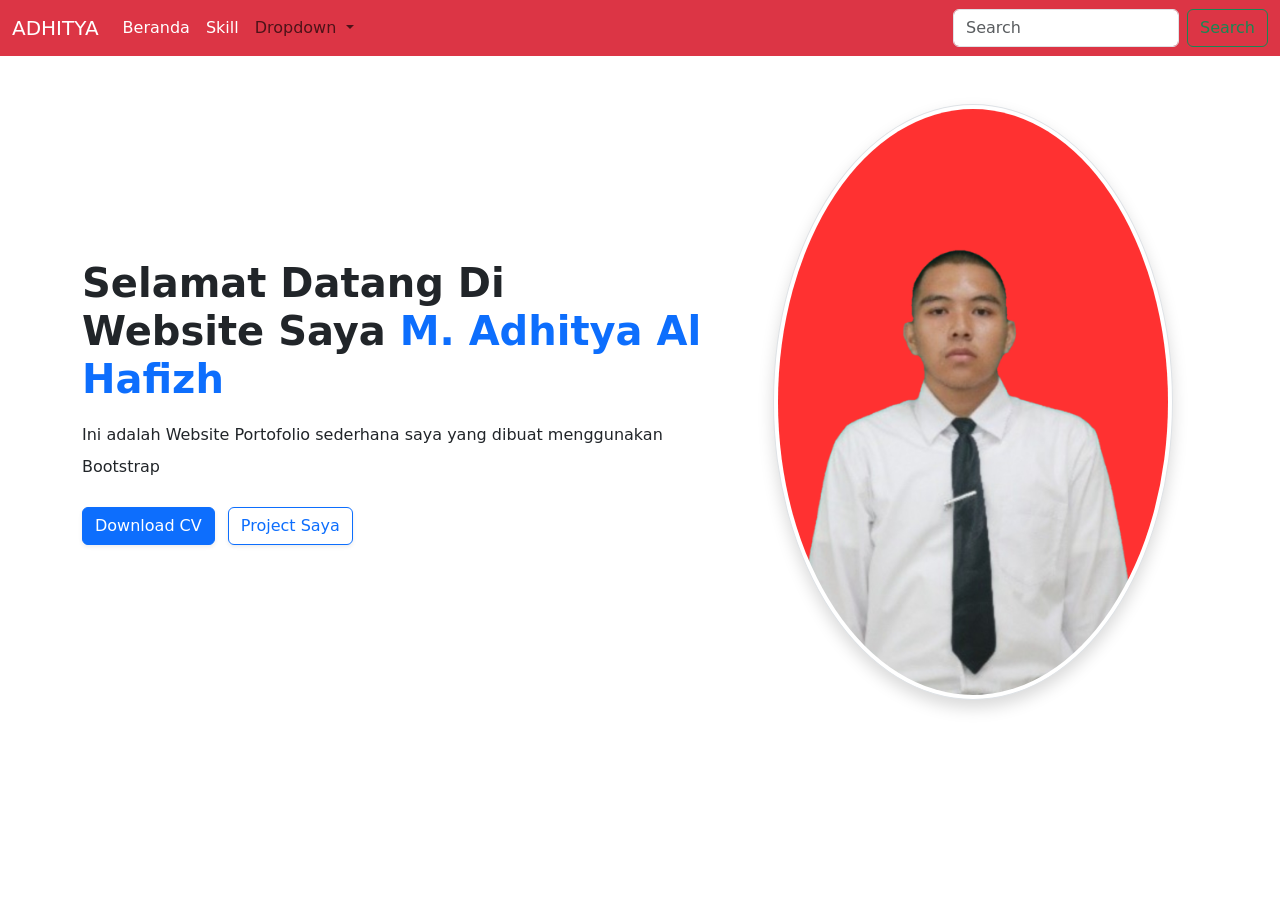
==== index.html @ 303fc159 "Deploy Web Pertama Saya" ====
<!DOCTYPE html>
<html lang="en">
  <head>
    <meta charset="UTF-8" />
    <meta name="viewport" content="width=device-width, initial-scale=1.0" />
    <title>Project Web Adit</title>

    <!-- BOOTSRAPPPPP CSS -->
    <link
      href="https://cdn.jsdelivr.net/npm/bootstrap@5.2.3/dist/css/bootstrap.min.css"
      rel="stylesheet"
      integrity="sha384-rbsA2VBKQhggwzxH7pPCaAqO46MgnOM80zW1RWuH61DGLwZJEdK2Kadq2F9CUG65"
      crossorigin="anonymous"
    />
  </head>
  <body>
    <!-- NAVBARRRR -->
    <nav class="navbar navbar-expand-lg bg-danger">
      <div class="container-fluid">
        <a class="navbar-brand text-white" href="#">ADHITYA</a>
        <button
          class="navbar-toggler"
          type="button"
          data-bs-toggle="collapse"
          data-bs-target="#navbarSupportedContent"
          aria-controls="navbarSupportedContent"
          aria-expanded="false"
          aria-label="Toggle navigation"
        >
          <span class="navbar-toggler-icon"></span>
        </button>
        <div class="collapse navbar-collapse" id="navbarSupportedContent">
          <ul class="navbar-nav me-auto mb-2 mb-lg-0">
            <li class="nav-item">
              <a class="nav-link active text-white" aria-current="page" href="#"
                >Beranda</a
              >
            </li>
            <li class="nav-item">
              <a class="nav-link text-white" href="#">Skill</a>
            </li>
            <li class="nav-item dropdown">
              <a
                class="nav-link dropdown-toggle"
                href="#"
                role="button"
                data-bs-toggle="dropdown"
                aria-expanded="false"
              >
                Dropdown
              </a>
              <ul class="dropdown-menu">
                <li><a class="dropdown-item" href="#">Action</a></li>
                <li><a class="dropdown-item" href="#">Another action</a></li>
                <li><hr class="dropdown-divider" /></li>
                <li>
                  <a class="dropdown-item" href="#">Something else here</a>
                </li>
              </ul>
            </li>
          </ul>
          <form class="d-flex" role="search">
            <input
              class="form-control me-2"
              type="search"
              placeholder="Search"
              aria-label="Search"
            />
            <button class="btn btn-outline-success" type="submit">
              Search
            </button>
          </form>
        </div>
      </div>
    </nav>
    <!-- SELESAI NAVBARRRRRR -->
    <!-- Hero Section -->
    <section class="hero my-5">
      <div class="container">
        <div class="row align-items-center">
          <!-- Teks -->
          <div class="col-lg-7 text-center text-lg-start mb-5 mb-lg-0">
            <h1 class="fw-bold mb-3">
              Selamat Datang Di<br />
              Website Saya
              <span class="text-primary">M. Adhitya Al Hafizh</span>
            </h1>
            <p class="lh-lg mb-4">
              Ini adalah Website Portofolio sederhana saya yang dibuat
              menggunakan Bootstrap
            </p>
            <div>
              <a href="#" class="btn btn-primary me-2 shadow-sm">Download CV</a>
              <a href="#" class="btn btn-outline-primary shadow-sm"
                >Project Saya</a
              >
            </div>
          </div>
          <!-- Gambar -->
          <div class="col-lg-5 text-center">
            <div class="image-wrapper mx-auto" style="max-width: 400px">
              <img
                src="Desain tanpa judul.png"
                alt="Hero"
                class="img-fluid custom-thumbnail rounded-circle img-thumbnail shadow"
              />
            </div>
          </div>
        </div>
      </div>
    </section>
    <!-- Akhir Hero Section -->
    <!-- bootstrap JS -->
    <script
      src="https://cdn.jsdelivr.net/npm/bootstrap@5.2.3/dist/js/bootstrap.bundle.min.js"
      integrity="sha384-kenU1KFdBIe4zVF0s0G1M5b4hcpxyD9F7jL+jjXkk+Q2h455rYXK/7HAuoJl+0I4"
      crossorigin="anonymous"
    ></script>
  </body>
</html>
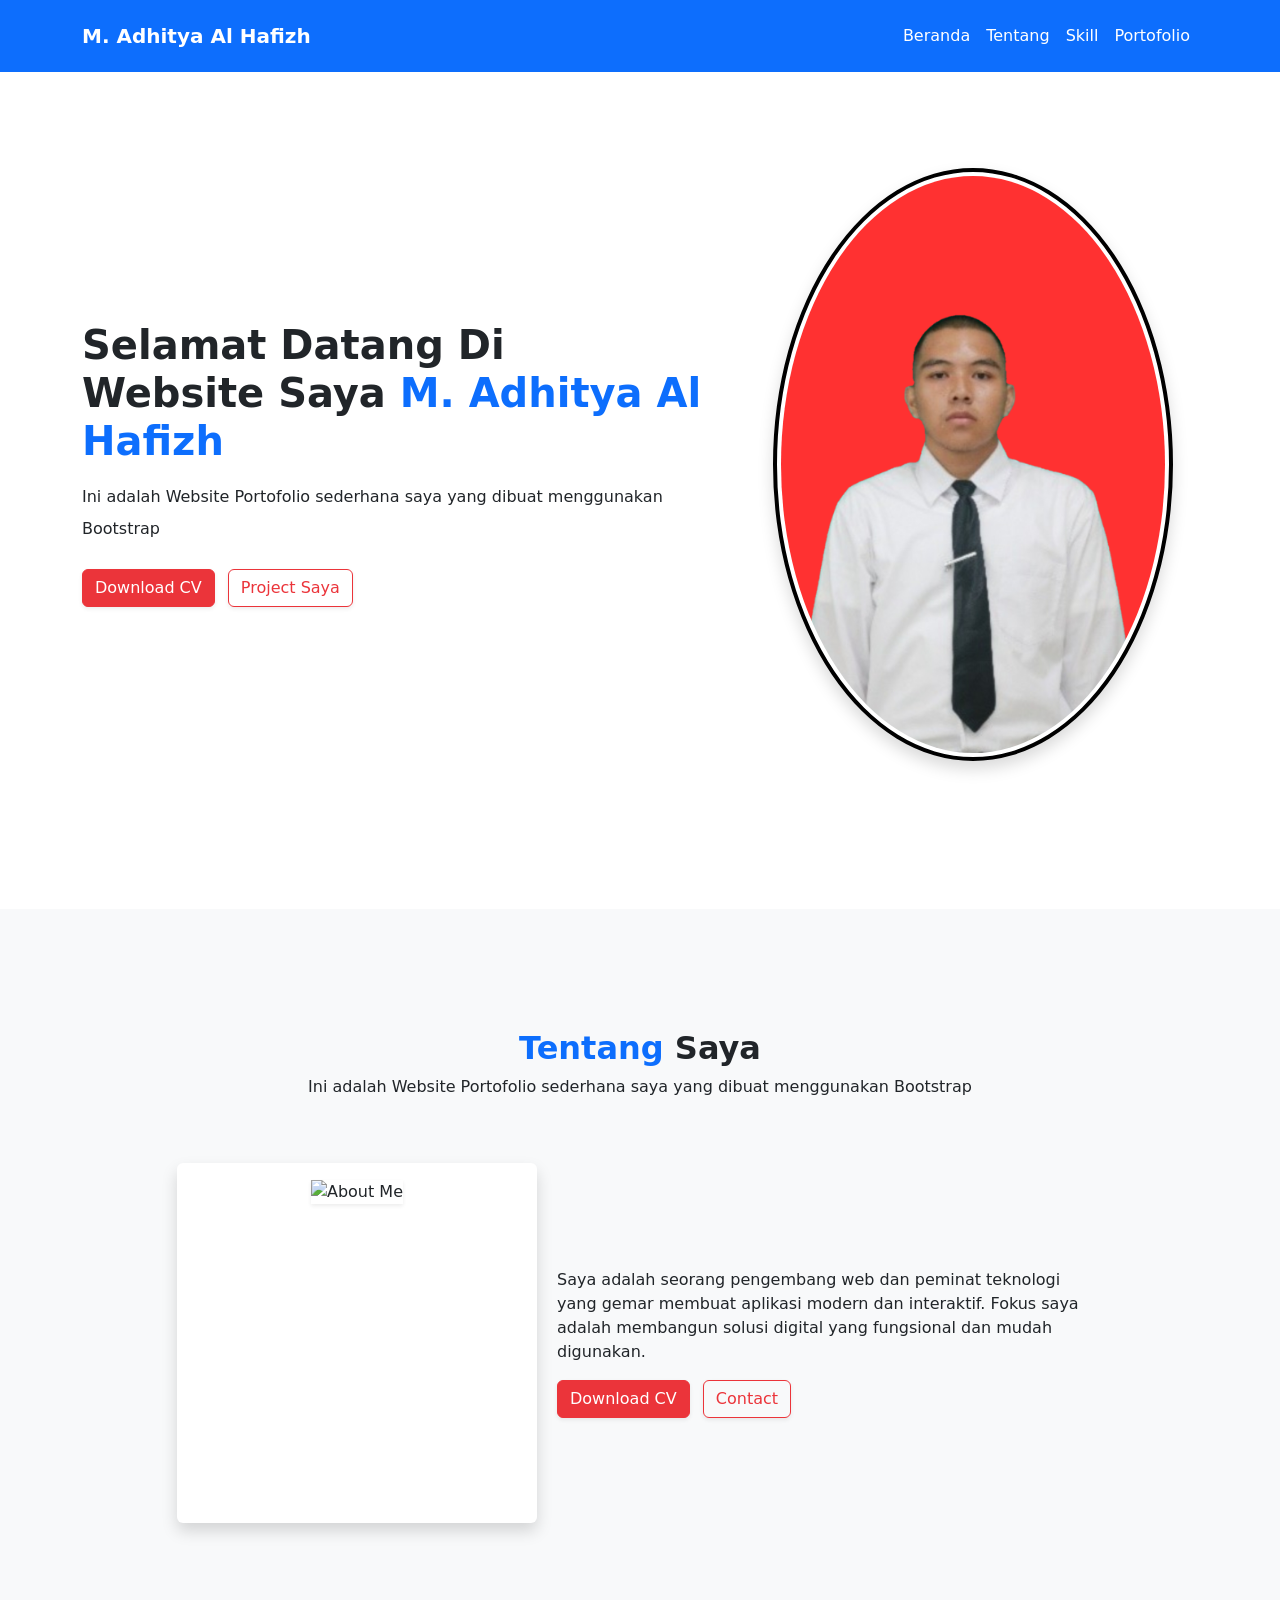
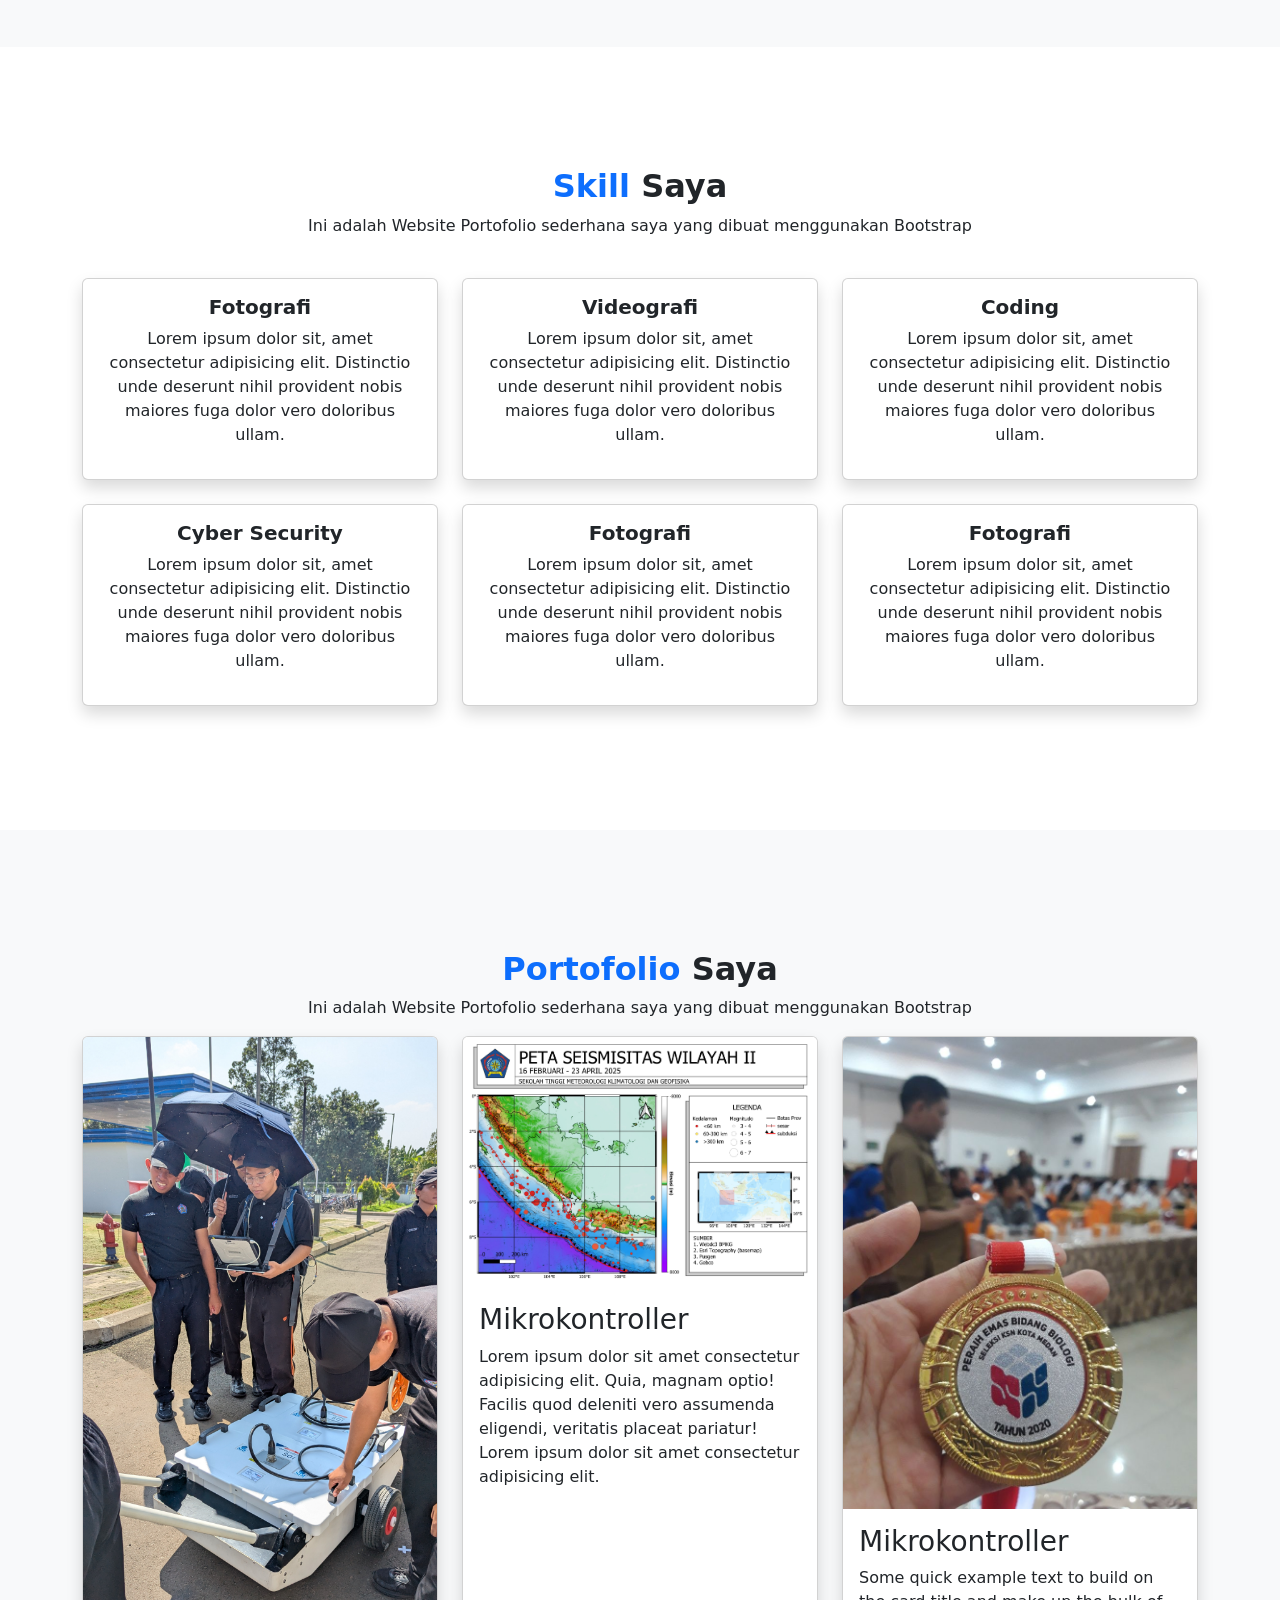
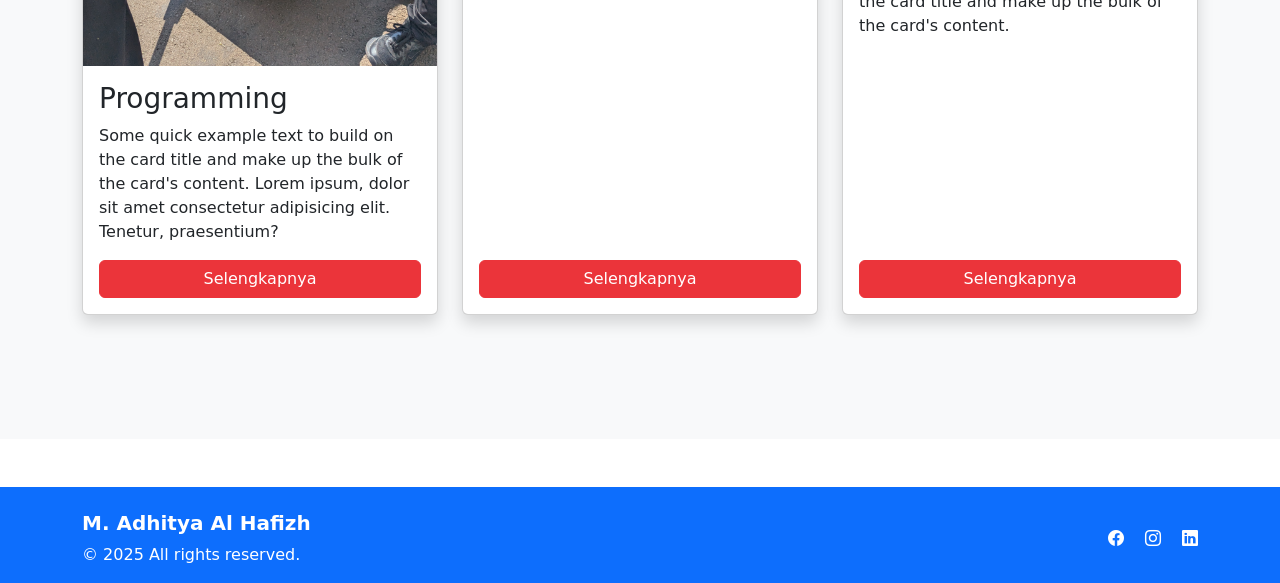
==== commit 901501f5: "perubahannn" ====
--- a/index.html
+++ b/index.html
@@ -3,9 +3,16 @@
   <head>
     <meta charset="UTF-8" />
     <meta name="viewport" content="width=device-width, initial-scale=1.0" />
-    <title>Project Web Adit</title>
-
-    <!-- BOOTSRAPPPPP CSS -->
+    <title>M. Adhitya</title>
+
+    <!-- Box Icon -->
+    <link href='https://cdn.boxicons.com/fonts/basic/boxicons.min.css' rel='stylesheet'>
+    <link href='https://cdn.boxicons.com/fonts/brands/boxicons-brands.min.css' rel='stylesheet'>
+    <!-- Bootstrap Icon -->
+    <link href="https://cdn.jsdelivr.net/npm/bootstrap-icons@1.10.5/font/bootstrap-icons.css" rel="stylesheet">
+    <!-- link css -->
+    <link rel="stylesheet" href="style.css"></linkrel>
+    <!-- CSS Bootstrap -->
     <link
       href="https://cdn.jsdelivr.net/npm/bootstrap@5.2.3/dist/css/bootstrap.min.css"
       rel="stylesheet"
@@ -13,67 +20,47 @@
       crossorigin="anonymous"
     />
   </head>
-  <body>
-    <!-- NAVBARRRR -->
-    <nav class="navbar navbar-expand-lg bg-danger">
-      <div class="container-fluid">
-        <a class="navbar-brand text-white" href="#">ADHITYA</a>
+
+  <body id="home">
+    <!-- Navbar -->
+    <nav class="navbar navbar-expand-lg bg-primary py-3 fixed-top">
+      <div class="container">
+        <a class="navbar-brand text-white fw-bold" href="#"
+          >M. Adhitya Al Hafizh</a
+        >
         <button
           class="navbar-toggler"
           type="button"
           data-bs-toggle="collapse"
-          data-bs-target="#navbarSupportedContent"
-          aria-controls="navbarSupportedContent"
+          data-bs-target="#navbarNav"
+          aria-controls="navbarNav"
           aria-expanded="false"
           aria-label="Toggle navigation"
         >
           <span class="navbar-toggler-icon"></span>
         </button>
-        <div class="collapse navbar-collapse" id="navbarSupportedContent">
-          <ul class="navbar-nav me-auto mb-2 mb-lg-0">
+        <div class="collapse navbar-collapse" id="navbarNav">
+          <ul class="navbar-nav ms-auto">
             <li class="nav-item">
               <a class="nav-link active text-white" aria-current="page" href="#"
                 >Beranda</a
               >
             </li>
             <li class="nav-item">
-              <a class="nav-link text-white" href="#">Skill</a>
+              <a class="nav-link text-white" href="#about">Tentang</a>
             </li>
-            <li class="nav-item dropdown">
-              <a
-                class="nav-link dropdown-toggle"
-                href="#"
-                role="button"
-                data-bs-toggle="dropdown"
-                aria-expanded="false"
-              >
-                Dropdown
-              </a>
-              <ul class="dropdown-menu">
-                <li><a class="dropdown-item" href="#">Action</a></li>
-                <li><a class="dropdown-item" href="#">Another action</a></li>
-                <li><hr class="dropdown-divider" /></li>
-                <li>
-                  <a class="dropdown-item" href="#">Something else here</a>
-                </li>
-              </ul>
+            <li class="nav-item">
+              <a class="nav-link text-white" href="#skill">Skill</a>
+            </li>
+            <li class="nav-item">
+              <a class="nav-link text-white" href="#portofolio">Portofolio</a>
             </li>
           </ul>
-          <form class="d-flex" role="search">
-            <input
-              class="form-control me-2"
-              type="search"
-              placeholder="Search"
-              aria-label="Search"
-            />
-            <button class="btn btn-outline-success" type="submit">
-              Search
-            </button>
-          </form>
         </div>
       </div>
     </nav>
-    <!-- SELESAI NAVBARRRRRR -->
+    <!-- Akhir Navbar -->
+
     <!-- Hero Section -->
     <section class="hero my-5">
       <div class="container">
@@ -110,7 +97,220 @@
       </div>
     </section>
     <!-- Akhir Hero Section -->
-    <!-- bootstrap JS -->
+
+    <!-- About -->
+    <section class="about bg-light" id="about">
+      <div class="container">
+        <!-- Judul -->
+        <div class="row mb-5">
+          <div class="col text-center">
+            <h2 class="fw-bold mb-2">
+              <span class="text-primary">Tentang</span> Saya
+            </h2>
+            <p>
+              Ini adalah Website Portofolio sederhana saya yang dibuat
+              menggunakan Bootstrap
+            </p>
+          </div>
+        </div>
+
+        <!-- Konten -->
+        <div class="row align-items-center justify-content-center">
+          <!-- Gambar -->
+          <div class="col-lg-4 mb-4">
+            <div
+              class="card shadow border-0"
+              style="width: 360px; height: 360px"
+            >
+              <div class="card-body text-center">
+                <img
+                  src="img/hero.png"
+                  alt="About Me"
+                  class="img-fluid shadow-sm about-img"
+                  style="width: 100%; height: 100%; object-fit: cover"
+                />
+              </div>
+            </div>
+          </div>
+
+          <!-- Deskripsi -->
+          <div class="col-lg-6 mb-4">
+            <p>
+              Saya adalah seorang pengembang web dan peminat teknologi yang
+              gemar membuat aplikasi modern dan interaktif. Fokus saya adalah
+              membangun solusi digital yang fungsional dan mudah digunakan.
+            </p>
+            <a href="#" class="btn btn-primary me-2 shadow-sm">Download CV</a>
+            <a href="#" class="btn btn-outline-primary shadow-sm">Contact</a>
+          </div>
+        </div>
+      </div>
+    </section>
+    <!-- Akhir About -->
+
+     <!-- Skill -->
+    <section class="skill" id="skill">
+        <div class="container">
+            <div class="row mb-4">
+                <div class="col text-center">
+                    <h2 class="fw-bold mb-2"><span class="text-primary">Skill </span>Saya</h2>
+                    <p>Ini adalah Website Portofolio sederhana saya yang dibuat menggunakan Bootstrap</p>
+                </div>
+            </div>
+            <div class="row">
+                <div class="col-md-4 mb-4">
+                    <div class="card shadow">
+                        <div class="card-body text-center">
+                            <!-- <i class='bx  bx-camera-alt text-danger fs-1'></i> -->
+                            <i class='bxr  bx-translate text-primary fs-1'  ></i> 
+                            <h5 class="card-title fw-bold">Fotografi</h5>
+                            <p>Lorem ipsum dolor sit, amet consectetur adipisicing elit. Distinctio unde deserunt nihil
+                                provident nobis maiores fuga dolor vero doloribus ullam.</p>
+                        </div>
+                    </div>
+                </div>
+                <div class="col-md-4 mb-4">
+                    <div class="card shadow">
+                        <div class="card-body text-center">
+                            <i class='bx  bx-video-cinema text-primary fs-1'></i>
+                            <h5 class="card-title fw-bold">Videografi</h5>
+                            <p>Lorem ipsum dolor sit, amet consectetur adipisicing elit. Distinctio unde deserunt
+                                nihil
+                                provident nobis maiores fuga dolor vero doloribus ullam.</p>
+                        </div>
+                    </div>
+                </div>
+                <div class="col-md-4 mb-4">
+                    <div class="card shadow">
+                        <div class="card-body text-center">
+                            <i class='bxr  bx-file-code text-primary fs-1'></i>
+                            <h5 class="card-title fw-bold">Coding</h5>
+                            <p>Lorem ipsum dolor sit, amet consectetur adipisicing elit. Distinctio unde deserunt
+                                nihil
+                                provident nobis maiores fuga dolor vero doloribus ullam.</p>
+                        </div>
+                    </div>
+                </div>
+            </div>
+            <div class="row">
+                <div class="col-md-4 mb-4">
+                    <div class="card shadow">
+                        <div class="card-body text-center">
+                            <i class='bxr  bx-minus-shield text-primary fs-1'></i>
+                            <h5 class="card-title fw-bold">Cyber Security</h5>
+                            <p>Lorem ipsum dolor sit, amet consectetur adipisicing elit. Distinctio unde deserunt
+                                nihil
+                                provident nobis maiores fuga dolor vero doloribus ullam.</p>
+                        </div>
+                    </div>
+                </div>
+                <div class="col-md-4 mb-4">
+                    <div class="card shadow">
+                        <div class="card-body text-center">
+                            <i class='bx  bx-camera-alt text-primary fs-1'></i>
+                            <h5 class="card-title fw-bold">Fotografi</h5>
+                            <p>Lorem ipsum dolor sit, amet consectetur adipisicing elit. Distinctio unde deserunt nihil
+                                provident nobis maiores fuga dolor vero doloribus ullam.</p>
+                        </div>
+                    </div>
+                </div>
+                <div class="col-md-4 mb-4">
+                    <div class="card shadow">
+                        <div class="card-body text-center">
+                            <i class='bx  bx-camera-alt text-primary fs-1'></i>
+                            <h5 class="card-title fw-bold">Fotografi</h5>
+                            <p>Lorem ipsum dolor sit, amet consectetur adipisicing elit. Distinctio unde deserunt nihil
+                                provident nobis maiores fuga dolor vero doloribus ullam.</p>
+                        </div>
+                    </div>
+                </div>
+            </div>
+        </div>
+    </section>
+    <!-- Akhir Skill -->
+
+    <!-- Portofolio -->
+    <section class="bg-light" id="portofolio">
+        <div class="container">
+            <div class="row">
+                <div class="col text-center">
+                    <h2 class="fw-bold mb-2"><span class="text-primary">Portofolio </span>Saya</h2>
+                    <p>Ini adalah Website Portofolio sederhana saya yang dibuat menggunakan Bootstrap</p>
+                </div>
+            </div>
+            <div class="row">
+                <div class="col-md-4 mb-4">
+                    <div class="card shadow h-100 d-flex flex-column">
+                        <img src="PXL_20250528_025406507.jpg" alt="Portofolio 1" class="card-img-top">
+                        <div class="card-body d-flex flex-column">
+                            <h3>Programming</h3>
+                            <p class="card-text">Some quick example text to build on the card title and make up the bulk
+                                of
+                                the card's content. Lorem ipsum, dolor sit amet consectetur adipisicing elit. Tenetur,
+                                praesentium?</p>
+                            <a href="#" class="btn btn-primary mt-auto">Selengkapnya</a>
+                        </div>
+                    </div>
+                </div>
+                <div class="col-md-4 mb-4">
+                    <div class="card shadow h-100 d-flex flex-column">
+                        <img src="DRaft 6.jpg" alt="Portofolio 1" class="card-img-top">
+                        <div class="card-body d-flex flex-column">
+                            <h3>Mikrokontroller</h3>
+                            <p class="card-text">
+                                Lorem ipsum dolor sit amet consectetur adipisicing elit. Quia, magnam optio! Facilis
+                                quod deleniti vero assumenda eligendi, veritatis placeat pariatur! Lorem ipsum dolor sit
+                                amet consectetur adipisicing elit.
+                            </p>
+                            <a href="#" class="btn btn-primary mt-auto">Selengkapnya</a>
+                        </div>
+                    </div>
+                </div>
+                <div class="col-md-4 mb-4">
+                    <div class="card shadow h-100 d-flex flex-column">
+                        <img src="osn.jpg" alt="Portofolio 1" class="card-img-top">
+                        <div class="card-body d-flex flex-column">
+                            <h3>Mikrokontroller</h3>
+                            <p class="card-text">Some quick example text to build on the card title and make up the bulk
+                                of
+                                the card's content.</p>
+                            <a href="#" class="btn btn-primary mt-auto">Selengkapnya</a>
+                        </div>
+                    </div>
+                </div>
+            </div>
+        </div>
+    </section>
+    <!-- Akhir Portofolio -->
+
+    <!-- Footer -->
+    <footer class="bg-primary text-white pt-4 pb-3 mt-5">
+        <div class="container text-center text-md-start">
+            <div class="row align-items-center">
+                <!-- Kiri -->
+                <div class="col-md-6 mb-3 mb-md-0">
+                    <h5 class="fw-bold">M. Adhitya Al Hafizh</h5>
+                    <p class="mb-0">© 2025 All rights reserved.</p>
+                </div>
+
+                <!-- Kanan: Sosial Media -->
+                <div class="col-md-6 text-md-end">
+                    <a href="#" class="text-white me-3 text-decoration-none">
+                        <i class="bi bi-facebook"></i>
+                    </a>
+                    <a href="#" class="text-white me-3 text-decoration-none">
+                        <i class="bi bi-instagram"></i>
+                    </a>
+                    <a href="#" class="text-white text-decoration-none">
+                        <i class="bi bi-linkedin"></i>
+                    </a>
+                </div>
+            </div>
+        </div>
+    </footer>
+    <!-- Akhir Footer -->
+
+    <!-- Bootstrap JS -->
     <script
       src="https://cdn.jsdelivr.net/npm/bootstrap@5.2.3/dist/js/bootstrap.bundle.min.js"
       integrity="sha384-kenU1KFdBIe4zVF0s0G1M5b4hcpxyD9F7jL+jjXkk+Q2h455rYXK/7HAuoJl+0I4"
--- a/style.css
+++ b/style.css
@@ -0,0 +1,47 @@
+:root {
+  --my-custom-color: #eb343a;
+}
+
+section {
+  padding-top: 120px;
+  padding-bottom: 100px;
+}
+
+.custom-thumbnail {
+  border: 4px solid #000000 !important; /* Warna border biru Bootstrap */
+  box-shadow: 0 0 15px #000000 !important; /* Shadow default */
+}
+
+.hero-box .box p {
+  width: 500px;
+}
+
+.bg-primary {
+  background-color: var(--my-custom-color) !important;
+}
+
+.text-primary {
+  color: var(--my-custom-color) !important;
+}
+
+.btn-primary {
+  background-color: var(--my-custom-color) !important;
+  border-color: var(--my-custom-color) !important;
+}
+
+.btn-outline-primary {
+  color: var(--my-custom-color) !important;
+}
+
+.btn-outline-primary {
+  color: var(--my-custom-color) !important;
+  border-color: var(--my-custom-color) !important;
+}
+
+.btn-outline-primary:hover,
+.btn-outline-primary:active,
+.btn-outline-primary:focus {
+  color: #fff !important;
+  background-color: var(--my-custom-color);
+  border-color: var(--my-custom-color);
+}
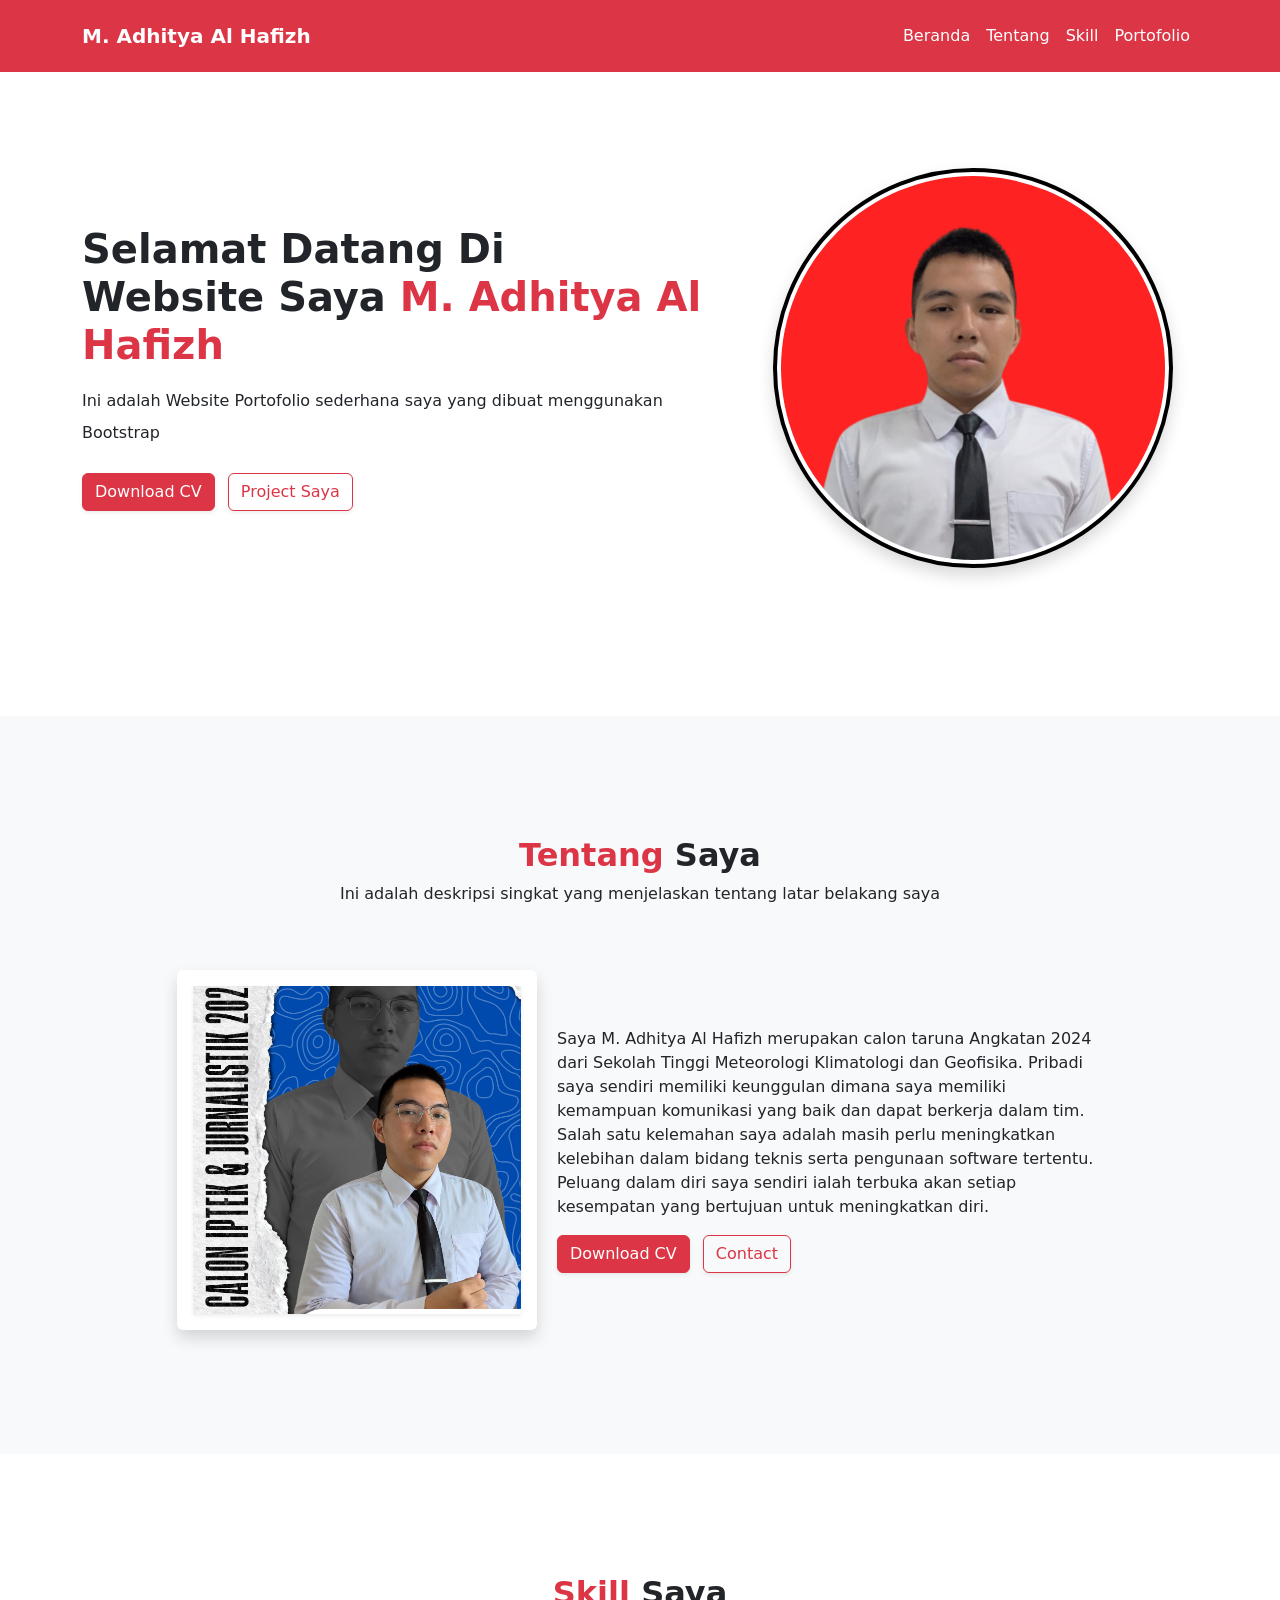
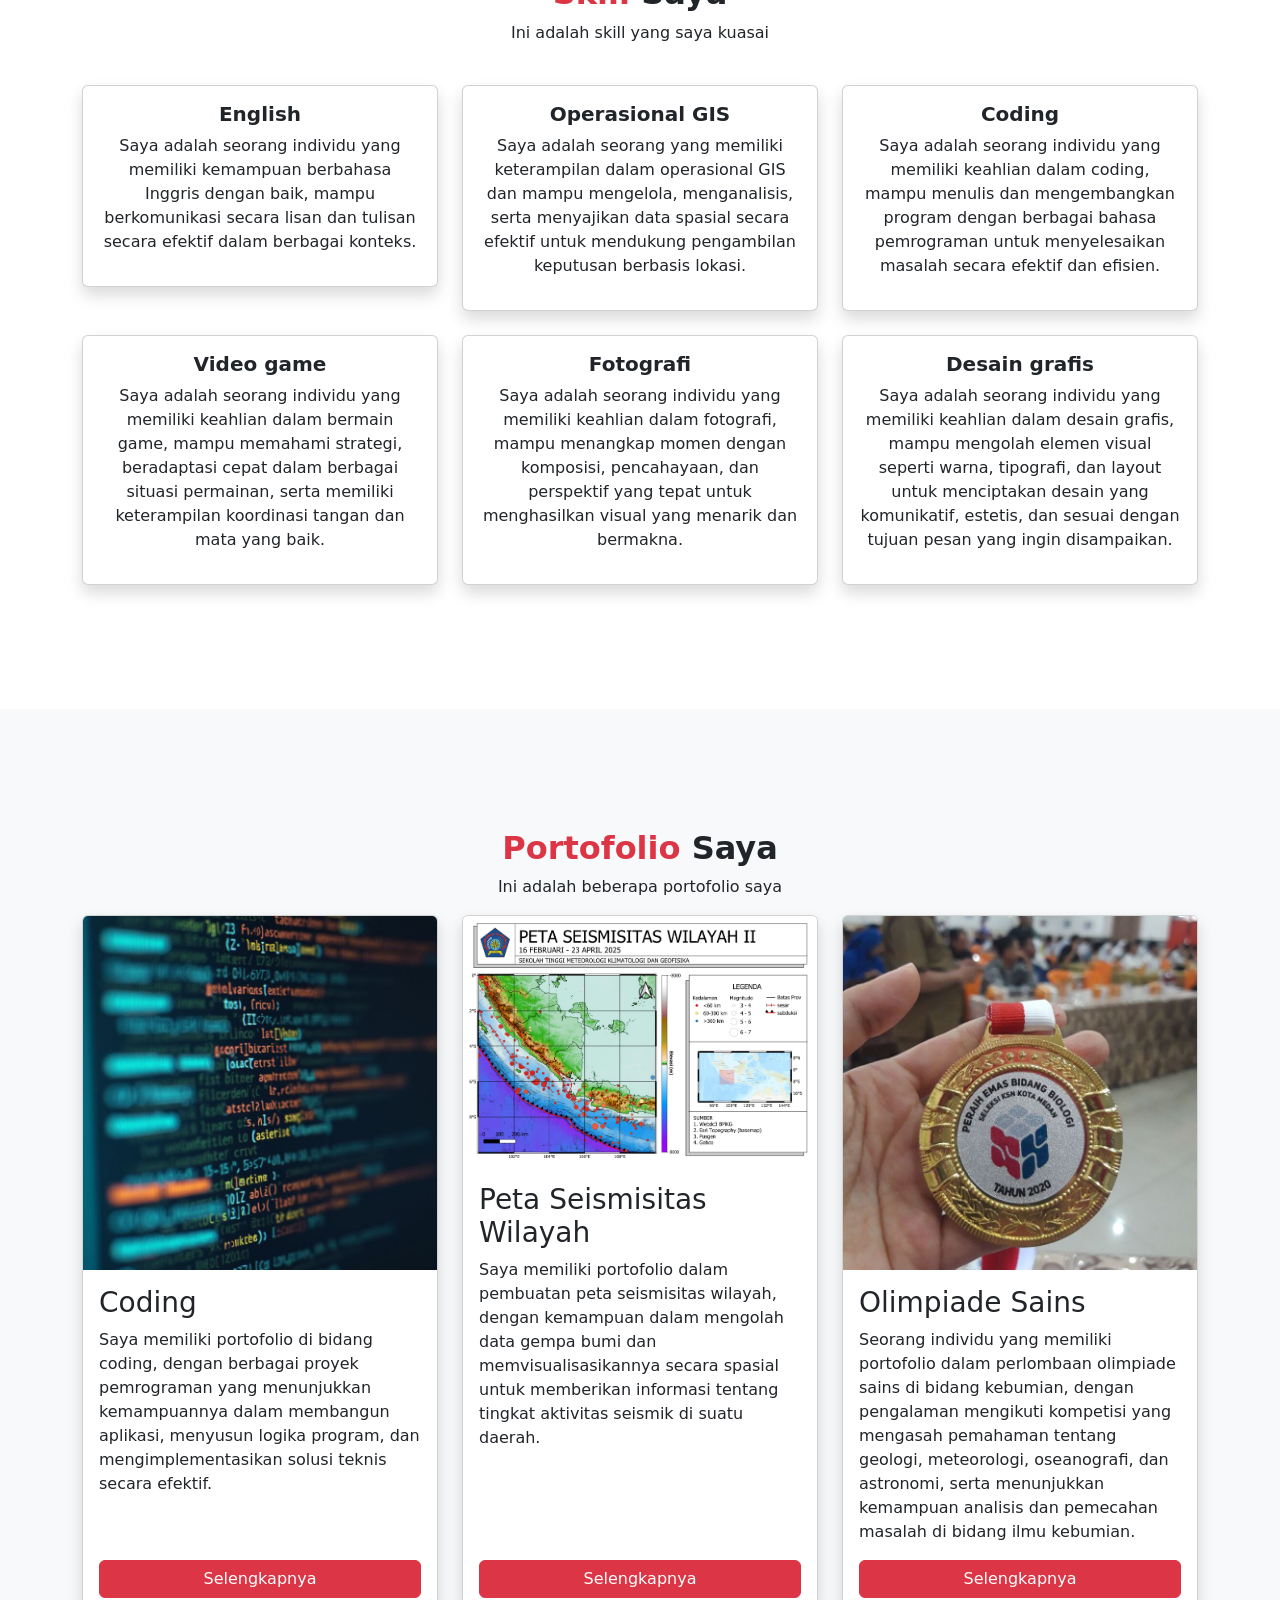
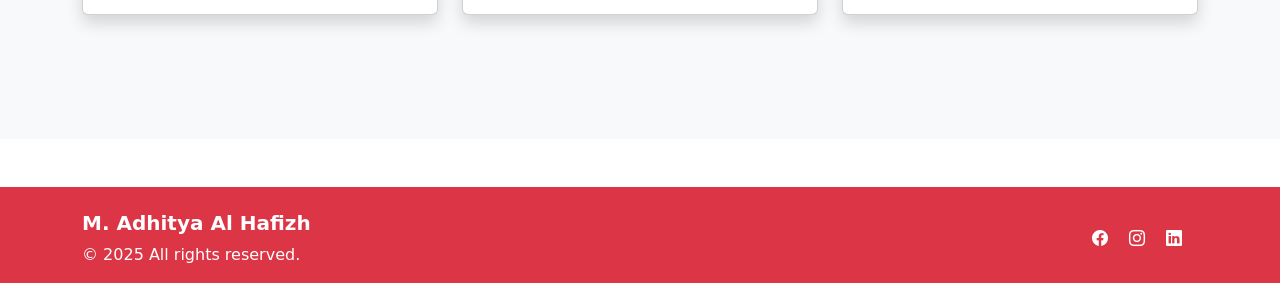
==== commit 7c2b1b02: "update web saya" ====
--- a/index.html
+++ b/index.html
@@ -23,7 +23,7 @@
 
   <body id="home">
     <!-- Navbar -->
-    <nav class="navbar navbar-expand-lg bg-primary py-3 fixed-top">
+    <nav class="navbar navbar-expand-lg bg-danger py-3 fixed-top">
       <div class="container">
         <a class="navbar-brand text-white fw-bold" href="#"
           >M. Adhitya Al Hafizh</a
@@ -70,15 +70,15 @@
             <h1 class="fw-bold mb-3">
               Selamat Datang Di<br />
               Website Saya
-              <span class="text-primary">M. Adhitya Al Hafizh</span>
+              <span class="text-danger">M. Adhitya Al Hafizh</span>
             </h1>
             <p class="lh-lg mb-4">
               Ini adalah Website Portofolio sederhana saya yang dibuat
               menggunakan Bootstrap
             </p>
             <div>
-              <a href="#" class="btn btn-primary me-2 shadow-sm">Download CV</a>
-              <a href="#" class="btn btn-outline-primary shadow-sm"
+              <a href="#" class="btn btn-danger me-2 shadow-sm">Download CV</a>
+              <a href="#" class="btn btn-outline-danger shadow-sm"
                 >Project Saya</a
               >
             </div>
@@ -87,7 +87,7 @@
           <div class="col-lg-5 text-center">
             <div class="image-wrapper mx-auto" style="max-width: 400px">
               <img
-                src="Desain tanpa judul.png"
+                src="Desain tanpa judul (3) (1).png"
                 alt="Hero"
                 class="img-fluid custom-thumbnail rounded-circle img-thumbnail shadow"
               />
@@ -105,11 +105,11 @@
         <div class="row mb-5">
           <div class="col text-center">
             <h2 class="fw-bold mb-2">
-              <span class="text-primary">Tentang</span> Saya
+              <span class="text-danger">Tentang</span> Saya
             </h2>
             <p>
-              Ini adalah Website Portofolio sederhana saya yang dibuat
-              menggunakan Bootstrap
+              Ini adalah deskripsi singkat yang menjelaskan tentang
+              latar belakang saya
             </p>
           </div>
         </div>
@@ -124,7 +124,7 @@
             >
               <div class="card-body text-center">
                 <img
-                  src="img/hero.png"
+                  src="Lanyard Ca-IPJ 2024 (1).png"
                   alt="About Me"
                   class="img-fluid shadow-sm about-img"
                   style="width: 100%; height: 100%; object-fit: cover"
@@ -136,12 +136,13 @@
           <!-- Deskripsi -->
           <div class="col-lg-6 mb-4">
             <p>
-              Saya adalah seorang pengembang web dan peminat teknologi yang
-              gemar membuat aplikasi modern dan interaktif. Fokus saya adalah
-              membangun solusi digital yang fungsional dan mudah digunakan.
+              Saya M. Adhitya Al Hafizh merupakan calon taruna Angkatan 2024 dari Sekolah Tinggi Meteorologi Klimatologi dan Geofisika.
+              Pribadi saya sendiri memiliki keunggulan dimana saya memiliki kemampuan komunikasi yang baik dan dapat berkerja dalam tim.
+              Salah satu kelemahan saya adalah masih perlu meningkatkan kelebihan dalam bidang teknis serta pengunaan software tertentu.
+              Peluang dalam diri saya sendiri ialah terbuka akan setiap kesempatan yang bertujuan untuk meningkatkan diri.
             </p>
-            <a href="#" class="btn btn-primary me-2 shadow-sm">Download CV</a>
-            <a href="#" class="btn btn-outline-primary shadow-sm">Contact</a>
+            <a href="#" class="btn btn-danger me-2 shadow-sm">Download CV</a>
+            <a href="#" class="btn btn-outline-danger shadow-sm">Contact</a>
           </div>
         </div>
       </div>
@@ -153,8 +154,8 @@
         <div class="container">
             <div class="row mb-4">
                 <div class="col text-center">
-                    <h2 class="fw-bold mb-2"><span class="text-primary">Skill </span>Saya</h2>
-                    <p>Ini adalah Website Portofolio sederhana saya yang dibuat menggunakan Bootstrap</p>
+                    <h2 class="fw-bold mb-2"><span class="text-danger">Skill </span>Saya</h2>
+                    <p>Ini adalah skill yang saya kuasai</p>
                 </div>
             </div>
             <div class="row">
@@ -162,65 +163,73 @@
                     <div class="card shadow">
                         <div class="card-body text-center">
                             <!-- <i class='bx  bx-camera-alt text-danger fs-1'></i> -->
-                            <i class='bxr  bx-translate text-primary fs-1'  ></i> 
+                            <i class='bxr  bx-translate text-danger fs-1'  ></i> 
+                            <h5 class="card-title fw-bold">English</h5>
+                            <p>Saya adalah seorang individu yang memiliki kemampuan berbahasa Inggris dengan baik, 
+                              mampu berkomunikasi secara lisan dan tulisan secara efektif dalam berbagai konteks.
+</p>
+                        </div>
+                    </div>
+                </div>
+                <div class="col-md-4 mb-4">
+                    <div class="card shadow">
+                        <div class="card-body text-center">
+                            <!-- <i class='bx  bx-video-cinema text-danger fs-1'></i> -->
+                            <i class='bx  bx-map text-danger fs-1'  ></i> 
+                            <h5 class="card-title fw-bold">Operasional GIS</h5>
+                            <p>Saya adalah seorang yang memiliki keterampilan dalam operasional GIS
+                               dan mampu mengelola, menganalisis, serta menyajikan data spasial
+                                secara efektif untuk mendukung pengambilan keputusan berbasis lokasi. </p>
+                        </div>
+                    </div>
+                </div>
+                <div class="col-md-4 mb-4">
+                    <div class="card shadow">
+                        <div class="card-body text-center">
+                            <i class='bxr  bx-file-code text-danger fs-1'></i>
+                            <h5 class="card-title fw-bold">Coding</h5>
+                            <p>Saya adalah seorang individu yang memiliki keahlian dalam coding, 
+                              mampu menulis dan mengembangkan program dengan berbagai bahasa 
+                              pemrograman untuk menyelesaikan masalah secara efektif dan efisien.
+</p>
+                        </div>
+                    </div>
+                </div>
+            </div>
+            <div class="row">
+                <div class="col-md-4 mb-4">
+                    <div class="card shadow">
+                        <div class="card-body text-center">
+                             <i class='bx  bx-joystick text-danger fs-1'  ></i> 
+                            <h5 class="card-title fw-bold">Video game</h5>
+                            <p>Saya adalah seorang individu yang memiliki keahlian dalam bermain game, mampu memahami strategi,
+                               beradaptasi cepat dalam berbagai situasi permainan,
+                                serta memiliki keterampilan koordinasi tangan dan mata yang baik.
+</p>
+                        </div>
+                    </div>
+                </div>
+                <div class="col-md-4 mb-4">
+                    <div class="card shadow">
+                        <div class="card-body text-center">
+                            <i class='bx  bx-camera-alt text-danger fs-1'></i>
                             <h5 class="card-title fw-bold">Fotografi</h5>
-                            <p>Lorem ipsum dolor sit, amet consectetur adipisicing elit. Distinctio unde deserunt nihil
-                                provident nobis maiores fuga dolor vero doloribus ullam.</p>
-                        </div>
-                    </div>
-                </div>
-                <div class="col-md-4 mb-4">
-                    <div class="card shadow">
-                        <div class="card-body text-center">
-                            <i class='bx  bx-video-cinema text-primary fs-1'></i>
-                            <h5 class="card-title fw-bold">Videografi</h5>
-                            <p>Lorem ipsum dolor sit, amet consectetur adipisicing elit. Distinctio unde deserunt
-                                nihil
-                                provident nobis maiores fuga dolor vero doloribus ullam.</p>
-                        </div>
-                    </div>
-                </div>
-                <div class="col-md-4 mb-4">
-                    <div class="card shadow">
-                        <div class="card-body text-center">
-                            <i class='bxr  bx-file-code text-primary fs-1'></i>
-                            <h5 class="card-title fw-bold">Coding</h5>
-                            <p>Lorem ipsum dolor sit, amet consectetur adipisicing elit. Distinctio unde deserunt
-                                nihil
-                                provident nobis maiores fuga dolor vero doloribus ullam.</p>
-                        </div>
-                    </div>
-                </div>
-            </div>
-            <div class="row">
-                <div class="col-md-4 mb-4">
-                    <div class="card shadow">
-                        <div class="card-body text-center">
-                            <i class='bxr  bx-minus-shield text-primary fs-1'></i>
-                            <h5 class="card-title fw-bold">Cyber Security</h5>
-                            <p>Lorem ipsum dolor sit, amet consectetur adipisicing elit. Distinctio unde deserunt
-                                nihil
-                                provident nobis maiores fuga dolor vero doloribus ullam.</p>
-                        </div>
-                    </div>
-                </div>
-                <div class="col-md-4 mb-4">
-                    <div class="card shadow">
-                        <div class="card-body text-center">
-                            <i class='bx  bx-camera-alt text-primary fs-1'></i>
-                            <h5 class="card-title fw-bold">Fotografi</h5>
-                            <p>Lorem ipsum dolor sit, amet consectetur adipisicing elit. Distinctio unde deserunt nihil
-                                provident nobis maiores fuga dolor vero doloribus ullam.</p>
-                        </div>
-                    </div>
-                </div>
-                <div class="col-md-4 mb-4">
-                    <div class="card shadow">
-                        <div class="card-body text-center">
-                            <i class='bx  bx-camera-alt text-primary fs-1'></i>
-                            <h5 class="card-title fw-bold">Fotografi</h5>
-                            <p>Lorem ipsum dolor sit, amet consectetur adipisicing elit. Distinctio unde deserunt nihil
-                                provident nobis maiores fuga dolor vero doloribus ullam.</p>
+                            <p>Saya adalah seorang individu yang memiliki keahlian dalam fotografi,
+                              mampu menangkap momen dengan komposisi, pencahayaan, dan perspektif yang tepat
+                               untuk menghasilkan visual yang menarik dan bermakna.
+</p>
+                        </div>
+                    </div>
+                </div>
+                <div class="col-md-4 mb-4">
+                    <div class="card shadow">
+                        <div class="card-body text-center">
+                             <i class='bx  bx-pencil-edit-circle text-danger fs-1'  ></i> 
+                            <h5 class="card-title fw-bold">Desain grafis</h5>
+                            <p>Saya adalah seorang individu yang memiliki keahlian dalam desain grafis,
+                               mampu mengolah elemen visual seperti warna, tipografi, dan layout untuk
+                                menciptakan desain yang komunikatif, estetis, dan sesuai dengan tujuan pesan yang ingin disampaikan.
+</p>
                         </div>
                     </div>
                 </div>
@@ -234,21 +243,22 @@
         <div class="container">
             <div class="row">
                 <div class="col text-center">
-                    <h2 class="fw-bold mb-2"><span class="text-primary">Portofolio </span>Saya</h2>
-                    <p>Ini adalah Website Portofolio sederhana saya yang dibuat menggunakan Bootstrap</p>
+                    <h2 class="fw-bold mb-2"><span class="text-danger">Portofolio </span>Saya</h2>
+                    <p>Ini adalah beberapa portofolio saya</p>
                 </div>
             </div>
             <div class="row">
                 <div class="col-md-4 mb-4">
                     <div class="card shadow h-100 d-flex flex-column">
-                        <img src="PXL_20250528_025406507.jpg" alt="Portofolio 1" class="card-img-top">
+                        <img src="prg (1).jpg" alt="Portofolio 1" class="card-img-top">
                         <div class="card-body d-flex flex-column">
-                            <h3>Programming</h3>
-                            <p class="card-text">Some quick example text to build on the card title and make up the bulk
-                                of
-                                the card's content. Lorem ipsum, dolor sit amet consectetur adipisicing elit. Tenetur,
-                                praesentium?</p>
-                            <a href="#" class="btn btn-primary mt-auto">Selengkapnya</a>
+                            <h3>Coding</h3>
+                            <p class="card-text">Saya memiliki portofolio di bidang coding, 
+                              dengan berbagai proyek pemrograman yang menunjukkan kemampuannya 
+                              dalam membangun aplikasi, menyusun logika program, dan mengimplementasikan 
+                              solusi teknis secara efektif.
+</p>
+                            <a href="#" class="btn btn-danger mt-auto">Selengkapnya</a>
                         </div>
                     </div>
                 </div>
@@ -256,25 +266,28 @@
                     <div class="card shadow h-100 d-flex flex-column">
                         <img src="DRaft 6.jpg" alt="Portofolio 1" class="card-img-top">
                         <div class="card-body d-flex flex-column">
-                            <h3>Mikrokontroller</h3>
+                            <h3>Peta Seismisitas Wilayah</h3>
                             <p class="card-text">
-                                Lorem ipsum dolor sit amet consectetur adipisicing elit. Quia, magnam optio! Facilis
-                                quod deleniti vero assumenda eligendi, veritatis placeat pariatur! Lorem ipsum dolor sit
-                                amet consectetur adipisicing elit.
+                                Saya memiliki portofolio dalam pembuatan peta seismisitas wilayah, dengan
+                                 kemampuan dalam mengolah data gempa bumi dan memvisualisasikannya secara 
+                                 spasial untuk memberikan informasi tentang tingkat aktivitas seismik di suatu daerah.
+
                             </p>
-                            <a href="#" class="btn btn-primary mt-auto">Selengkapnya</a>
+                            <a href="#" class="btn btn-danger mt-auto">Selengkapnya</a>
                         </div>
                     </div>
                 </div>
                 <div class="col-md-4 mb-4">
                     <div class="card shadow h-100 d-flex flex-column">
-                        <img src="osn.jpg" alt="Portofolio 1" class="card-img-top">
+                        <img src="Osn (1).jpg" alt="Portofolio 1" class="card-img-top">
                         <div class="card-body d-flex flex-column">
-                            <h3>Mikrokontroller</h3>
-                            <p class="card-text">Some quick example text to build on the card title and make up the bulk
-                                of
-                                the card's content.</p>
-                            <a href="#" class="btn btn-primary mt-auto">Selengkapnya</a>
+                            <h3>Olimpiade Sains</h3>
+                            <p class="card-text">Seorang individu yang memiliki portofolio dalam perlombaan
+                               olimpiade sains di bidang kebumian, dengan pengalaman mengikuti kompetisi yang
+                                mengasah pemahaman tentang geologi, meteorologi, oseanografi, dan astronomi,
+                                 serta menunjukkan kemampuan analisis dan pemecahan masalah di bidang ilmu kebumian.
+</p>
+                            <a href="#" class="btn btn-danger mt-auto">Selengkapnya</a>
                         </div>
                     </div>
                 </div>
@@ -284,7 +297,7 @@
     <!-- Akhir Portofolio -->
 
     <!-- Footer -->
-    <footer class="bg-primary text-white pt-4 pb-3 mt-5">
+    <footer class="bg-danger text-white pt-4 pb-3 mt-5">
         <div class="container text-center text-md-start">
             <div class="row align-items-center">
                 <!-- Kiri -->
@@ -295,13 +308,22 @@
 
                 <!-- Kanan: Sosial Media -->
                 <div class="col-md-6 text-md-end">
-                    <a href="#" class="text-white me-3 text-decoration-none">
+                    <a href="https://web.facebook.com/adhitya.hafizh.5?locale=id_ID" 
+                    class="text-white me-3 text-decoration-none" 
+                    target="_blank" 
+                    rel="noopener noreferrer">
                         <i class="bi bi-facebook"></i>
                     </a>
-                    <a href="#" class="text-white me-3 text-decoration-none">
+                    <a href="https://www.instagram.com/adhitya.hfz?utm_source=ig_web_button_share_sheet&igsh=ZDNlZDc0MzIxNw==" 
+                    class="text-white me-3 text-decoration-none" 
+                    target="_blank" 
+                    rel="noopener noreferrer">
                         <i class="bi bi-instagram"></i>
                     </a>
-                    <a href="#" class="text-white text-decoration-none">
+                    <a href="https://www.linkedin.com/in/m-adhitya-al-hafizh-406244356/"
+                    class="text-white me-3 text-decoration-none" 
+                    target="_blank" 
+                    rel="noopener noreferrer">
                         <i class="bi bi-linkedin"></i>
                     </a>
                 </div>
